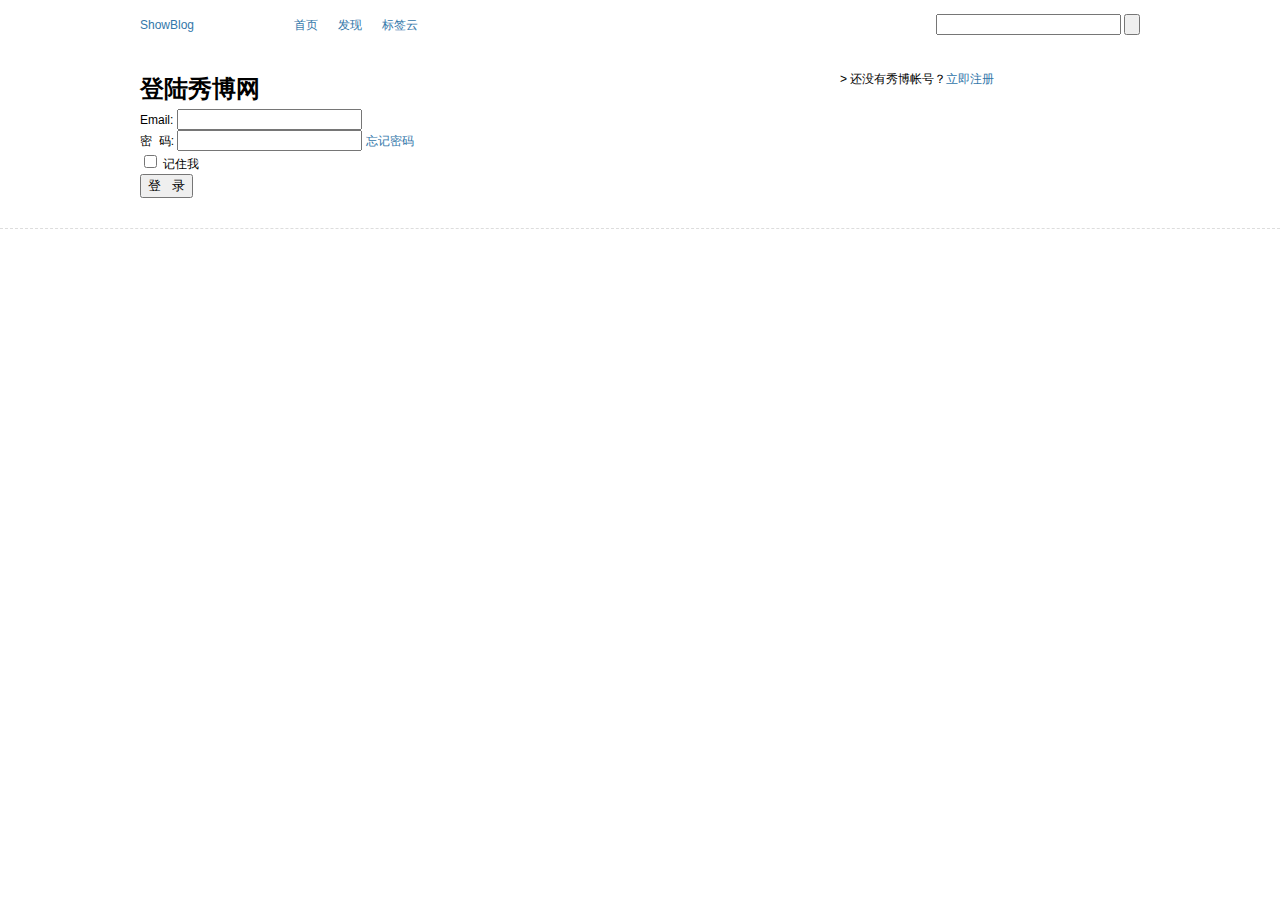
==== login.html @ b8841157 "file commit" ====
<!DOCTYPE html PUBLIC "-//W3C//DTD XHTML 1.0 Transitional//EN" "http://www.w3.org/TR/xhtml1/DTD/xhtml1-transitional.dtd">
<html xmlns="http://www.w3.org/1999/xhtml">
<head>
<meta http-equiv="Content-Type" content="text/html; charset=utf-8" />
<title>登陆_showblog项目</title>
<link href="images/style.css" rel="stylesheet" rev="stylesheet" type="text/css" />
</head>
<body>
<div id="header" class="wrap"> <a href="#" class="logo fl">ShowBlog</a>
  <ul class="nav fl">
    <li><a href="#">首页</a></li>
    <li><a href="#">发现</a></li>
    <li><a href="#">标签云</a></li>
  </ul>
  <form action="" method="get" class="fr">
    <input name="" type="text" />
    <input name="" type="button" />
  </form>
  <div class="clear"></div>
</div>
<div id="cont" class="wrap">
	<div class="main fl">
		<h1>登陆秀博网</h1>
        <form action="" method="post" name="lzform" id="lzform">
                <input type="hidden" name="source" value="index_nav">
                <div class="item">
                    <label for="form_email">Email: </label>
                    <input type="email" tabindex="1" value="" id="form_email" name="form_email">
                </div>
                <div class="item">
                    <label for="form_password">密&nbsp;&nbsp;码: </label>
                    <input type="password" tabindex="2" class="text" id="form_password" name="form_password">
                    <a href="http://www.douban.com/accounts/resetpassword">忘记密码</a>
                </div>
                <div class="item1">
                    <label for="form_remember"><input type="checkbox" tabindex="3" id="form_remember" name="remember">
                    记住我</label>
                </div>
                <div class="item1">
                    <input type="submit" tabindex="4" class="bn-submit" value="登 &nbsp; 录">
                </div>
        </form>
	</div>
    <div class="side fr">     
		  <span class="register">&gt; 还没有秀博帐号？<a href="/accounts/register" rel="nofollow">立即注册</a></span>
    </div>
	<div class="clear"></div>
</div>
<div id="footer"></div>
</body>
</html>
---- images/style.css ----
@charset "utf-8";
/* CSS Document */
body, td, th {
    font: 12px/1.62 Helvetica,Arial,sans-serif;
}
body,h1,h2,h3,h4,div,p,ul,li,ol,em{ margin:0; padding:0;}
li{ list-style:none}
a:link {
    color: #3377AA;
    text-decoration: none;
}
a:visited {
    color: #666699;
    text-decoration: none;
}
a:hover {
    background: none repeat scroll 0 0 #3377AA;
    color: #FFFFFF;
    text-decoration: none;
}
a:active {
    background: none repeat scroll 0 0 #FF9933;
    color: #FFFFFF;
    text-decoration: none;
}

.fl{ float:left;}
.fr{ float:right;}
.clear {
    display: block;
	min-height: 1%;
}
.clear:after {
    clear: both;
    content: ".";
    display: block;
    height: 0;
    visibility: hidden;
}
.mt15{ margin-top:15px;}
.wrap{ width:1000px; margin:0 auto;}

#header{ height:50px; line-height:50px; overflow:hidden; margin-bottom:20px;}
.nav{ width:300px; margin-left:100px;}
.nav li{ float:left; margin-right:20px;}

.main{ width:650px;}
	.main .top-fav{ height:30px; line-height:30px; overflow:hidden; border-bottom:1px solid #ccc; margin-bottom:15px;}
	.main .top-fav h1{ font-size:18px;}
	.main .top-fav ul{ width:200px; line-height:18px; margin-top:6px;} 
	.main .top-fav li{ float:left; margin-left:20px;}
	.main .top-fav li.cur{ background-color:#03F; color:#FFF;}
.list-container{}
	.story-item{border-bottom: 1px solid #CCDCEF; padding: 10px 80px 10px 68px; position: relative;}
	.fav-content{ float:left; width:100%;}
	.fav-content h3{ padding-bottom:4px;}
	.story-item-meta li{ float:left;}
	.fav-tooltip{ float:left; margin-left:-64px; background: url("story_items.png") no-repeat scroll -51px -26px transparent; cursor: pointer;   height: 68px; position: relative; text-align: center; width: 54px;}
	.fav-tooltip a.fav-count{color: #716B14; display: block; font-size: 18px; font-weight: bold; height: 18px; overflow:hidden; padding: 12px 0 9px;}
	a.external-link{}
	.fav-tooltip a.fav-btn{ display:block; height:24px; width:46px; margin:0 auto; background:url(story_items.png) no-repeat right -26px;}
	.thumb{ margin-right:-80px; float:right; width:70px;}
	.story-item-meta{ font-size:12px; color:#999;}
	.story-item-meta li{ margin-right:15px;}
	.story-item-description{ color:#666; padding-bottom:5px;}
	a.story-item-source,.story-item-meta li a{color: #5F88CE;}
	a.story-item-source:hover,.story-item-meta li a:hover{ color:#333; text-decoration:none;}
	.story-item-meta li span{ background:url(story_items.png) no-repeat 0 -3px; height: 11px; margin-right: 3px; vertical-align: -2px; width: 10px; display:inline-block;}
	.story-item-meta li.story-item-views span{background-position: -54px -3px; height: 10px; margin-right: 5px; vertical-align: -1px; width: 15px;}
	.story-item-meta li.story-item-operate span{background-position: -11px -3px; height: 10px; margin-right: 5px; vertical-align: -1px; width: 11px;}
.side{ width:300px;}
	.sidebar-section{ margin-top:20px;}
	.sidebar-section .group {
		border-bottom: 1px dashed #DDDDDD;
		clear: both;
		margin-bottom: 20px;
		padding-bottom: 5px;
	}
	.sidebar-section .group li {
    float: left;
    height: 22px;
    margin-right: 1%;
    overflow: hidden;
    white-space: nowrap;
    width: 32.3%;
	}
#footer {
    border-top: 1px dashed #DDDDDD;
    color: #999999;
    padding-top: 6px;
	margin-top:30px;
}
/* BLOG */
.directory-intro{ padding:10px; background: -moz-linear-gradient(0% 0 270deg, #F9F9F9, #F1F1F1) repeat scroll 0 0 transparent; border: 1px solid #F0F0F0;border-radius: 2px 2px 2px 2px;}
	.directory-intro .blog-link a{ color:#5F88CE;}
	.directory-intro .blog-link a:hover{ color:#333;}
	.blog-thumb img{ padding:8px; border:1px solid #ccc;}
.social-type {
    background: -moz-linear-gradient(0% 0 270deg, #F9F9F9, #F1F1F1) repeat scroll 0 0 transparent;
    border: 1px solid #F0F0F0;
    border-radius: 2px 2px 2px 2px;
    float: left;
    margin: 5px 5px 0 0;
    padding: 17px 0 13px;
    text-align: center;
    text-decoration: none;
    width: 93px;
}
.social-type:hover {
    background: -moz-linear-gradient(0% 0 270deg, #F1F1F1, #F9F9F9) repeat scroll 0 0 transparent;
	text-decoration:none;
}
.social-type p { color: #7A7A7A; font-size: 9px; margin: 0; padding: 0; text-shadow: 1px 1px 0 #FFFFFF; text-transform: uppercase;}
.social-media p.logo{ background:url(sprite.png) no-repeat; display:inline-block; width:16px; height:16px; margin:0 auto 3px;}
.social-media .google p.logo{ background-position: left -50px;}
.social-media .rss p.logo{ background-position: left -100px;}
.social-type p.number {
    color: #3D3D3D;
    font-size: 20px;
    text-shadow: 1px 1px 0 #FFFFFF;
}
/* 用户中心 */
.user-intro{ padding-left:80px; position:relative; margin-bottom:30px;}
.myPic{ position:absolute; margin-left:-80px;}
.user-fav .fr ul{ width:200px;}
.user-fav .fr li{ float:left;}
.user-tongji ul li{ float:left; width:90px; border-right:1px solid #ccc; margin-right:14px;}
.user-tongji ul li a:hover{ text-decoration:none;}
.user-tongji ul li b{ display:block; font-size:16px; color:#333;}
.user-tongji ul li span{ color:#999;}

/* 未开放登陆 */
.start_page h1 {
    color: #68AADB;
    font-size: 30px;
    font-weight: normal;
    line-height: 300%;
    margin: auto;
    padding-top: 0;
    width: 750px;
}
.start_page h2 {
    color: #68879F;
    font-size: 20px;
    font-weight: normal;
}
.start_page form.login {
    background-color: #F2F6F9;
    border: 1px solid #CADBEA;
    border-radius: 20px 20px 20px 20px;
    margin: 0 auto 30px;
    padding: 70px 140px;
    width: 480px;
}
.start_page .register_title {
    padding-top: 0;
}
.start_page label {
    color: gray;
}
.start_page .nick_box, .start_page .email_box, .start_page .password_box {
    background: none repeat scroll 0 0 white;
    border: 1px solid #CADBEA;
    border-radius: 8px 8px 8px 8px;
    font-size: 20px;
    height: 45px;
    line-height: 45px;
    padding: 5px 0 5px 20px;
    width: 500px;
}
.start_page .nick_box input, .start_page .email_box input, .start_page .password_box input {
    border: 0 none;
    font-size: 20px;
    height: 40px;
    line-height: 40px;
    width: 360px;
}
.start_page .submit_box input {
    border: 0 none;
    cursor: pointer;
    display: block;
    height: 44px;
    margin: auto;
    width: 180px;
}
.start_page .login .submit_box input {
    background: url("login_submit.gif") repeat scroll 0 0 transparent;
    text-indent: -9999px;
}

.start_page .error {
    color: red;
    line-height: 45px;
    padding-left: 8px;
}

/*  */
.enter{ background: #EBF8F9; padding:5px 15px;}
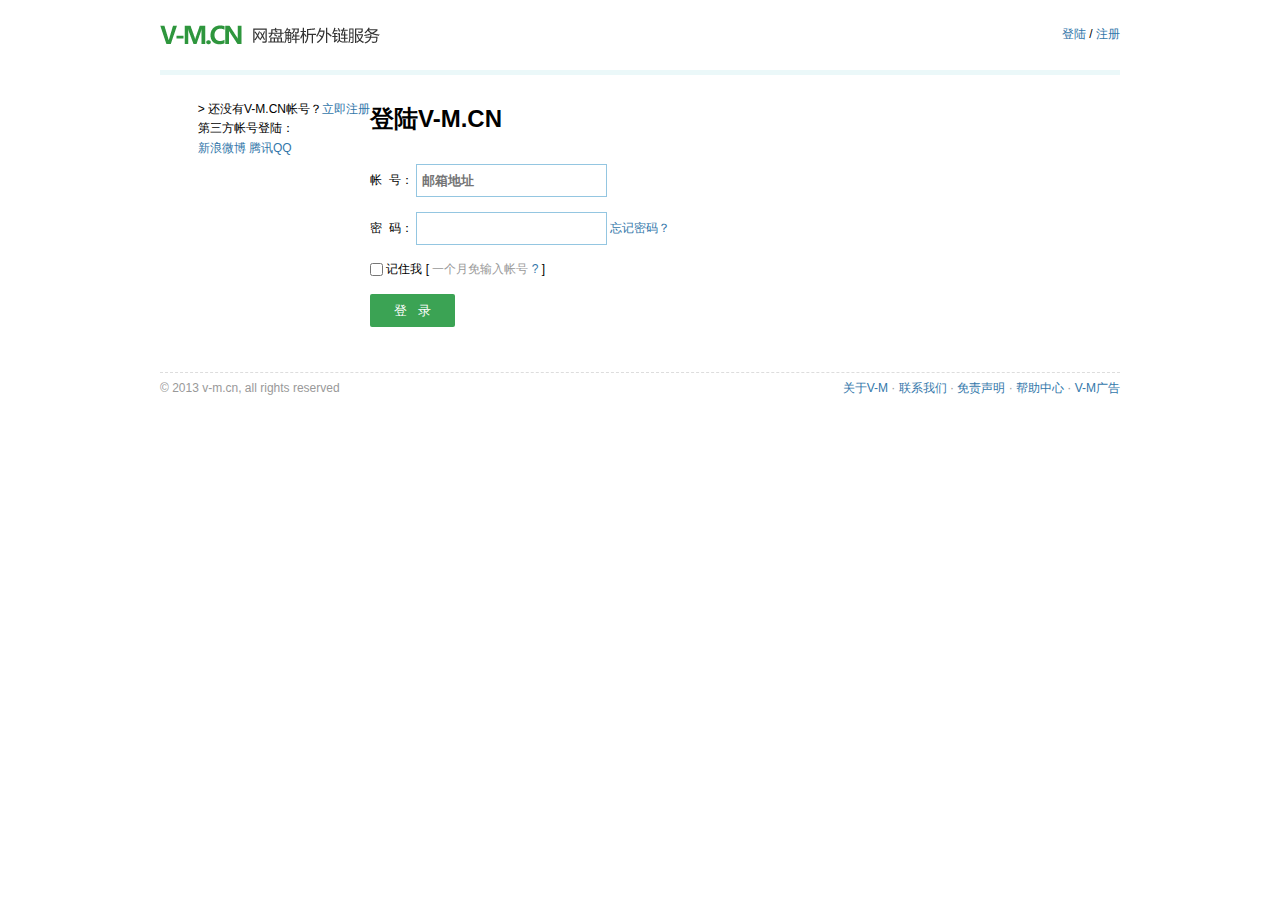
==== commit 6377368e: "登陆注册等更新" ====
--- a/login.html
+++ b/login.html
@@ -2,50 +2,58 @@
 <html xmlns="http://www.w3.org/1999/xhtml">
 <head>
 <meta http-equiv="Content-Type" content="text/html; charset=utf-8" />
-<title>登陆_showblog项目</title>
+<title>V-M.CN 网盘解析外链服务_登陆</title>
 <link href="images/style.css" rel="stylesheet" rev="stylesheet" type="text/css" />
 </head>
 <body>
-<div id="header" class="wrap"> <a href="#" class="logo fl">ShowBlog</a>
-  <ul class="nav fl">
-    <li><a href="#">首页</a></li>
-    <li><a href="#">发现</a></li>
-    <li><a href="#">标签云</a></li>
-  </ul>
-  <form action="" method="get" class="fr">
-    <input name="" type="text" />
-    <input name="" type="button" />
-  </form>
-  <div class="clear"></div>
+<div id="header" class="clear">
+	<h1 class="logo"><a href="#" title="V-M.CN 网盘解析外链服务">V-M.CN 网盘解析外链服务</a></h1>
+    <a href="#"> 登陆 </a> / <a href="#"> 注册 </a>
 </div>
-<div id="cont" class="wrap">
+<div id="content" class="zhanghao">
 	<div class="main fl">
-		<h1>登陆秀博网</h1>
+		<h1>登陆V-M.CN</h1>
         <form action="" method="post" name="lzform" id="lzform">
-                <input type="hidden" name="source" value="index_nav">
                 <div class="item">
-                    <label for="form_email">Email: </label>
-                    <input type="email" tabindex="1" value="" id="form_email" name="form_email">
+                    <label for="form_email">帐&nbsp;&nbsp;号：</label>
+                    <input type="email" tabindex="1" value="" id="form_email" name="form_email" class="input" placeholder="邮箱地址">
                 </div>
                 <div class="item">
-                    <label for="form_password">密&nbsp;&nbsp;码: </label>
-                    <input type="password" tabindex="2" class="text" id="form_password" name="form_password">
-                    <a href="http://www.douban.com/accounts/resetpassword">忘记密码</a>
+                    <label for="form_password">密&nbsp;&nbsp;码：</label>
+                    <input type="password" tabindex="2" class="text input" id="form_password" name="form_password">
+                    <a href="http://www.douban.com/accounts/resetpassword">忘记密码？</a>
                 </div>
-                <div class="item1">
+                <div class="item">
                     <label for="form_remember"><input type="checkbox" tabindex="3" id="form_remember" name="remember">
-                    记住我</label>
+                    记住我 [ <font color="#999">一个月免输入帐号</font> <a href="#">?</a> ]</label>
                 </div>
-                <div class="item1">
+                <div class="item">
                     <input type="submit" tabindex="4" class="bn-submit" value="登 &nbsp; 录">
                 </div>
         </form>
 	</div>
     <div class="side fr">     
-		  <span class="register">&gt; 还没有秀博帐号？<a href="/accounts/register" rel="nofollow">立即注册</a></span>
+		  <p class="register">&gt; 还没有V-M.CN帐号？<a href="/accounts/register" rel="nofollow">立即注册</a></p>
+		  <div>
+			<p>第三方帐号登陆：</p>
+			<p><a href="#">新浪微博</a> <a href="#">腾讯QQ</a></p>
+		  </div>
     </div>
 	<div class="clear"></div>
 </div>
-<div id="footer"></div>
+<div id="footer">
+	<span class="gray-link" id="icp">
+		&copy; 2013 v-m.cn, all rights reserved
+	</span>
+
+	<span>
+		<a href="#">关于V-M</a>
+		· <a href="#">联系我们</a>
+		· <a href="#">免责声明</a>
+		
+		· <a href="#">帮助中心</a>
+		· <a href="#">V-M广告</a>
+	</span>
+</div>
 </body>
 </html>
--- a/images/style.css
+++ b/images/style.css
@@ -3,8 +3,11 @@
 body, td, th {
     font: 12px/1.62 Helvetica,Arial,sans-serif;
 }
-body,h1,h2,h3,h4,div,p,ul,li,ol,em{ margin:0; padding:0;}
+body,h1,h2,h3,h4,div,p,ul,li,ol,em,input, textarea, select, button,font{ margin:0; padding:0;}
 li{ list-style:none}
+input, textarea, select, button {
+    vertical-align: middle;
+}
 a:link {
     color: #3377AA;
     text-decoration: none;
@@ -37,59 +40,19 @@
     height: 0;
     visibility: hidden;
 }
+.inline-block{ display: inline-block;}
 .mt15{ margin-top:15px;}
-.wrap{ width:1000px; margin:0 auto;}
+.wrap,#header,#content,#footer{ width:960px; margin:0 auto;}
 
-#header{ height:50px; line-height:50px; overflow:hidden; margin-bottom:20px;}
+#header{ padding-top:25px; text-align: right}
+#header .logo{ float:left;}
+#header h1.logo{ height:20px; overflow:hidden; margin-bottom:25px;}
+#header h1.logo a{ display:block; width:220px; height:20px; line-height:10em; background:url(./logo.png) no-repeat;}
 .nav{ width:300px; margin-left:100px;}
 .nav li{ float:left; margin-right:20px;}
 
-.main{ width:650px;}
-	.main .top-fav{ height:30px; line-height:30px; overflow:hidden; border-bottom:1px solid #ccc; margin-bottom:15px;}
-	.main .top-fav h1{ font-size:18px;}
-	.main .top-fav ul{ width:200px; line-height:18px; margin-top:6px;} 
-	.main .top-fav li{ float:left; margin-left:20px;}
-	.main .top-fav li.cur{ background-color:#03F; color:#FFF;}
-.list-container{}
-	.story-item{border-bottom: 1px solid #CCDCEF; padding: 10px 80px 10px 68px; position: relative;}
-	.fav-content{ float:left; width:100%;}
-	.fav-content h3{ padding-bottom:4px;}
-	.story-item-meta li{ float:left;}
-	.fav-tooltip{ float:left; margin-left:-64px; background: url("story_items.png") no-repeat scroll -51px -26px transparent; cursor: pointer;   height: 68px; position: relative; text-align: center; width: 54px;}
-	.fav-tooltip a.fav-count{color: #716B14; display: block; font-size: 18px; font-weight: bold; height: 18px; overflow:hidden; padding: 12px 0 9px;}
-	a.external-link{}
-	.fav-tooltip a.fav-btn{ display:block; height:24px; width:46px; margin:0 auto; background:url(story_items.png) no-repeat right -26px;}
-	.thumb{ margin-right:-80px; float:right; width:70px;}
-	.story-item-meta{ font-size:12px; color:#999;}
-	.story-item-meta li{ margin-right:15px;}
-	.story-item-description{ color:#666; padding-bottom:5px;}
-	a.story-item-source,.story-item-meta li a{color: #5F88CE;}
-	a.story-item-source:hover,.story-item-meta li a:hover{ color:#333; text-decoration:none;}
-	.story-item-meta li span{ background:url(story_items.png) no-repeat 0 -3px; height: 11px; margin-right: 3px; vertical-align: -2px; width: 10px; display:inline-block;}
-	.story-item-meta li.story-item-views span{background-position: -54px -3px; height: 10px; margin-right: 5px; vertical-align: -1px; width: 15px;}
-	.story-item-meta li.story-item-operate span{background-position: -11px -3px; height: 10px; margin-right: 5px; vertical-align: -1px; width: 11px;}
-.side{ width:300px;}
-	.sidebar-section{ margin-top:20px;}
-	.sidebar-section .group {
-		border-bottom: 1px dashed #DDDDDD;
-		clear: both;
-		margin-bottom: 20px;
-		padding-bottom: 5px;
-	}
-	.sidebar-section .group li {
-    float: left;
-    height: 22px;
-    margin-right: 1%;
-    overflow: hidden;
-    white-space: nowrap;
-    width: 32.3%;
-	}
-#footer {
-    border-top: 1px dashed #DDDDDD;
-    color: #999999;
-    padding-top: 6px;
-	margin-top:30px;
-}
+
+
 /* BLOG */
 .directory-intro{ padding:10px; background: -moz-linear-gradient(0% 0 270deg, #F9F9F9, #F1F1F1) repeat scroll 0 0 transparent; border: 1px solid #F0F0F0;border-radius: 2px 2px 2px 2px;}
 	.directory-intro .blog-link a{ color:#5F88CE;}
@@ -195,4 +158,36 @@
 }
 
 /*  */
-.enter{ background: #EBF8F9; padding:5px 15px;}+.tip-renew{ font-size:13px;}
+.tip-renew em{ font-style:normal; font-size:18px; font-weight:bold; color:#F00;}
+
+.file_links label{ display:none;}
+.file_links .bt{ text-align:right; height:30px; line-height:30px; border:1px solid #eee; border-bottom:#f9f9f9; background:#f9f9f9; padding:0 15px;}
+.file_links .bt .btleft{ float:left;}
+.file_links .bt .btleft h3{ font-size:16px; padding-right:10px;}
+.file_links .bt .btleft a{ line-height:12px;}
+.file_links .box{padding:25px 0; text-align:center; border:1px solid #eee;}
+.file_links .box font{ line-height:33px; font-size:18px; padding-top:15px;}
+
+.enter{ background: #EBF8F9; padding:20px 25px;margin: 0 0 20px;}
+.input{background: #FFFFFF; border: 1px solid #94C6E1; color: #22AC38; font-weight: bold; padding: 5px; height:21px;}
+.bn-submit{ background: none repeat scroll 0 0 #3BA354; border: 0 none; border-radius: 2px 2px 2px 2px; color: #FFFFFF; cursor: pointer; font-size: 13px; height: 33px; padding: 0 24px; margin-right: 3px; vertical-align: middle;}
+.bn-submit:hover { background-color: #1C9439;}
+
+.tips{ color:#999; margin-top:25px; background:#F9F9F9; padding: 20px 25px;}
+.tips h4{ color:#007722;  font-size:14px; padding-bottom:15px; font-weight:normal;}
+.tips .example p{ margin-bottom:10px;}
+.tips .example b{ color:#333; padding-right:10px;}
+
+#footer { border-top: 1px dashed #DDDDDD; color: #999999; padding-top: 6px; margin-top:30px;	text-align:right;}
+#footer .gray-link{ float:left;}
+
+/* 登陆注册 */
+.zhanghao{border-top:5px solid #EBF8F9; padding-top:25px;}
+.zhanghao h1{ padding-bottom:25px;}
+.zhanghao .item{ margin-bottom:15px;}
+
+
+#content .main{ width:750px; float:right;}
+
+#content .sidebar{ width:180px; padding-right:10px; margin-right:9px; border-right:1px solid #EBF8F9; float:left;}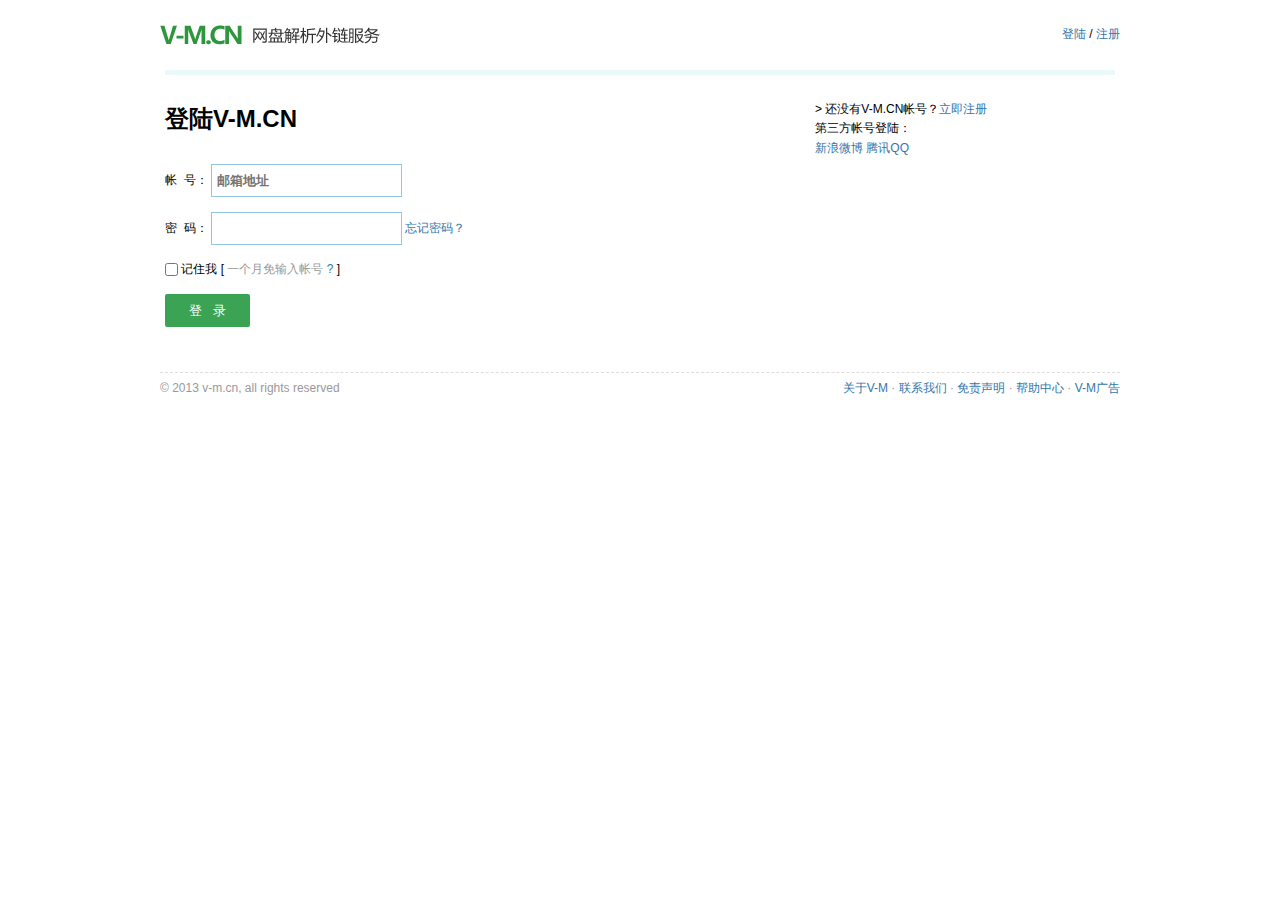
==== commit 21accc75: "注册登陆样式问题调整" ====
--- a/login.html
+++ b/login.html
@@ -10,7 +10,7 @@
 	<h1 class="logo"><a href="#" title="V-M.CN 网盘解析外链服务">V-M.CN 网盘解析外链服务</a></h1>
     <a href="#"> 登陆 </a> / <a href="#"> 注册 </a>
 </div>
-<div id="content" class="zhanghao">
+<div class="zhanghao">
 	<div class="main fl">
 		<h1>登陆V-M.CN</h1>
         <form action="" method="post" name="lzform" id="lzform">
--- a/images/style.css
+++ b/images/style.css
@@ -3,7 +3,7 @@
 body, td, th {
     font: 12px/1.62 Helvetica,Arial,sans-serif;
 }
-body,h1,h2,h3,h4,div,p,ul,li,ol,em,input, textarea, select, button,font{ margin:0; padding:0;}
+body,h1,h2,h3,h4,div,p,ul,li,ol,em,input, textarea, select, button,font,dl,dt,dd{ margin:0; padding:0;}
 li{ list-style:none}
 input, textarea, select, button {
     vertical-align: middle;
@@ -171,7 +171,7 @@
 
 .enter{ background: #EBF8F9; padding:20px 25px;margin: 0 0 20px;}
 .input{background: #FFFFFF; border: 1px solid #94C6E1; color: #22AC38; font-weight: bold; padding: 5px; height:21px;}
-.bn-submit{ background: none repeat scroll 0 0 #3BA354; border: 0 none; border-radius: 2px 2px 2px 2px; color: #FFFFFF; cursor: pointer; font-size: 13px; height: 33px; padding: 0 24px; margin-right: 3px; vertical-align: middle;}
+.bn-submit{ background: #3BA354; border: 0 none; border-radius: 2px 2px 2px 2px; color: #FFFFFF; cursor: pointer; font-size: 13px; height: 33px; padding: 0 24px; margin-right: 3px; vertical-align: middle;}
 .bn-submit:hover { background-color: #1C9439;}
 
 .tips{ color:#999; margin-top:25px; background:#F9F9F9; padding: 20px 25px;}
@@ -183,11 +183,31 @@
 #footer .gray-link{ float:left;}
 
 /* 登陆注册 */
-.zhanghao{border-top:5px solid #EBF8F9; padding-top:25px;}
+.zhanghao{width:950px; margin:0 auto; border-top:5px solid #EBF8F9; padding-top:25px;}
 .zhanghao h1{ padding-bottom:25px;}
 .zhanghao .item{ margin-bottom:15px;}
-
-
-#content .main{ width:750px; float:right;}
-
-#content .sidebar{ width:180px; padding-right:10px; margin-right:9px; border-right:1px solid #EBF8F9; float:left;}+.zhanghao .main{ width:650px;}
+.zhanghao .side{ width:300px;}
+
+#content  .fleft{ float:left; width:770px;}
+#content .main{ width:650px; float:right;}
+
+#content .sidebar{ width:100px; padding-right:10px; margin-right:9px; border-right:1px solid #EBF8F9; float:left;}
+
+#content .side-right{ width:180px; float:right; height:200px;}
+#content .side-right h3{ font-size:14px; font-weight:normal; color:#007722; padding:5px; text-align:center; background:#f5f5f5; border:1px solid #eee;}
+#content .side-right .item { margin-bottom:25px;}
+#content .side-right .item li a{ display:block; padding-left:15px; border-bottom:1px dash #eee;}
+#content .side-right .item li a:hover{ background:#fff; color:}
+
+/* hp index */
+.hp-index{ position:relative; margin-bottom:30px;}
+.hp-index .hp-banner{ width:100%; height:260px; margin:0 auto; background:#f5f5f5;}
+.hp-index  .hp-login{ position:absolute; top:-10px; left:50%; margin-left:180px; width:260px; padding:10px 20px; border:1px solid #ccc; background:#fff;}
+.hp-index .item{ margin-bottom:15px;}
+.bn-register{ background:#ccc; border: 0 none; border-radius: 2px 2px 2px 2px; color: #FFFFFF; cursor: pointer; font-size: 13px; height: 33px; padding: 0 24px; margin-left:25px; vertical-align: middle;}
+.bn-register:hover { background-color: #666;}
+
+#cont{ width:950px; margin:0 auto;}
+#cont .main{ float:left; width:645px; padding-right:10px; margin-right:10px; border-right:1px solid #ccc; height:500px;}
+#cont .sidebar{ float:right; width:284px; height:400px;}